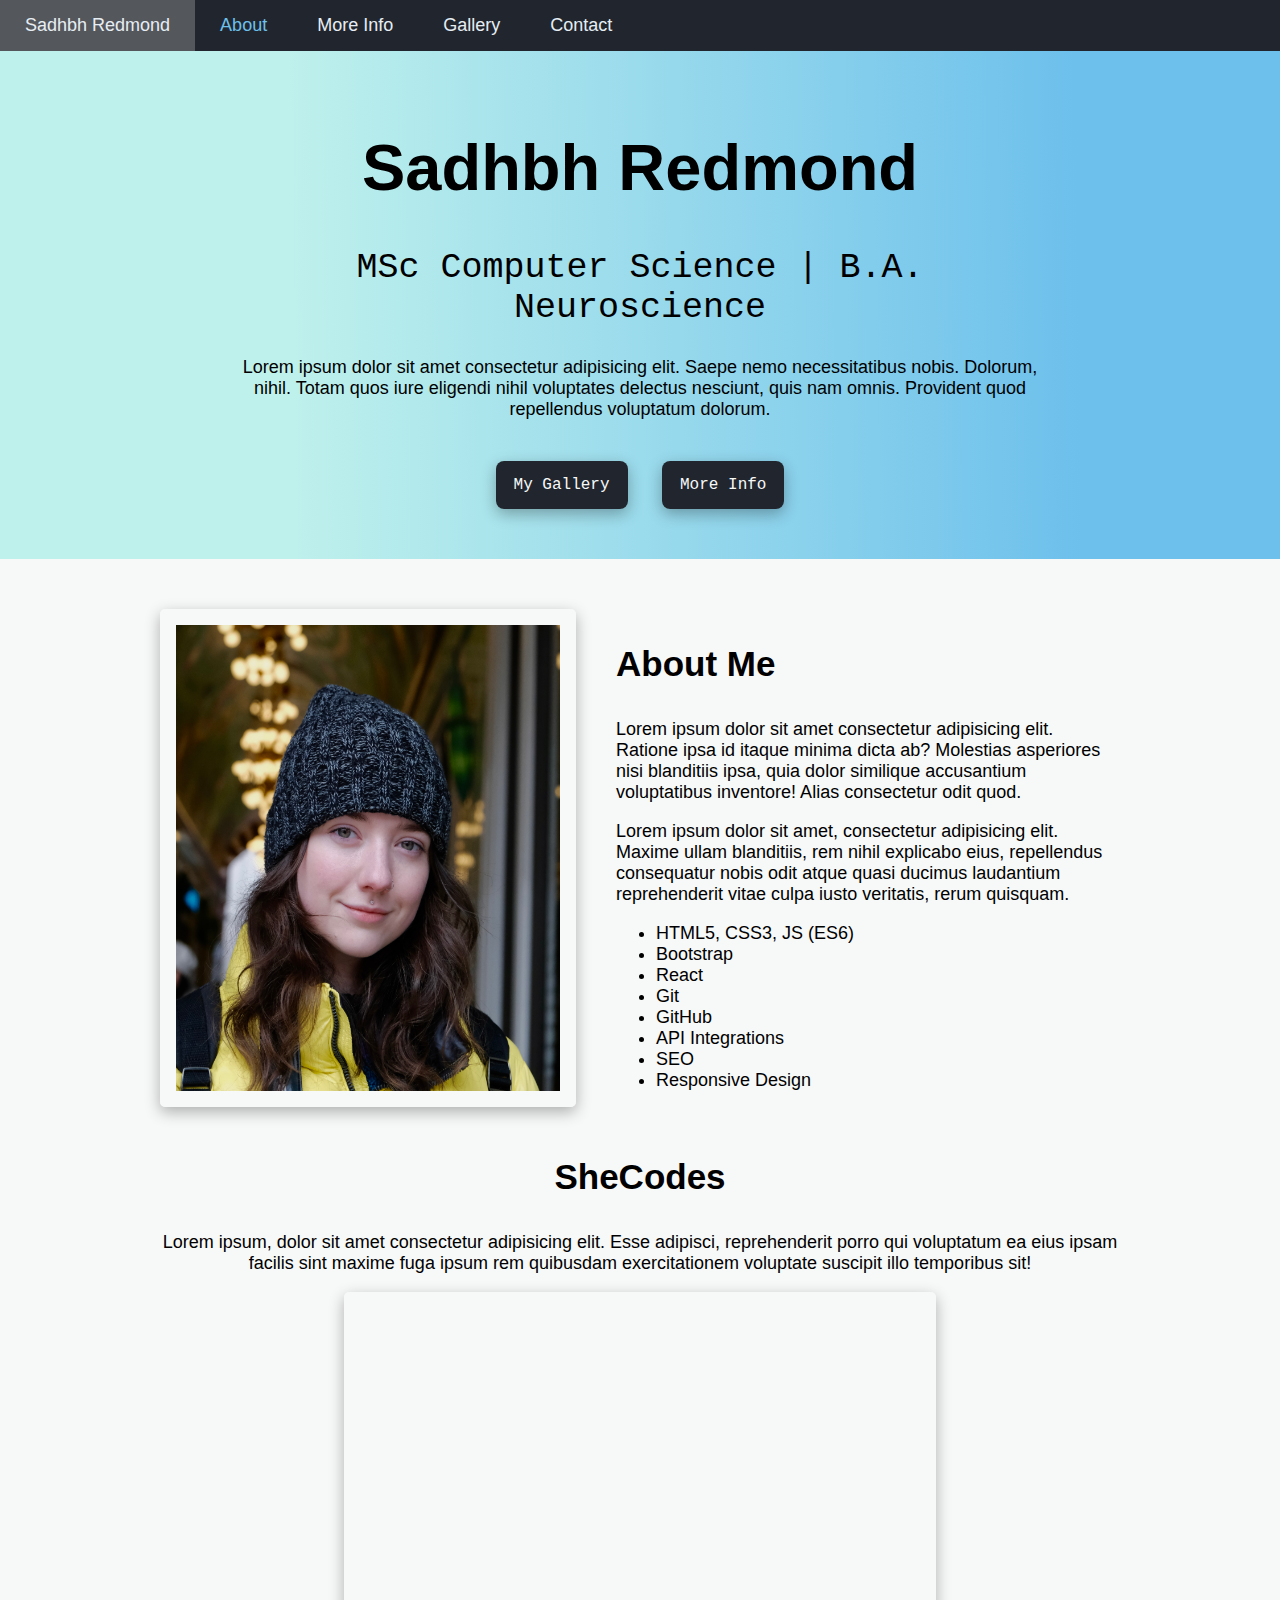
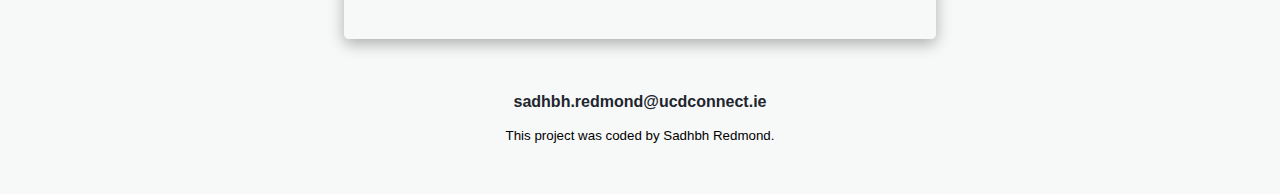
==== about.html @ 8c0cda44 "Added Main Content to gallery.html" ====
<!DOCTYPE html>
<html lang="en">
  <head>
    <meta charset="UTF-8" />
    <meta name="viewport" content="width=device-width, initial-scale=1.0" />
    <title>COMP30680 Web App Development - Assignment 1</title>
    <link rel="stylesheet" href="src/styles.css" />
  </head>
  <body>
    <header>
      <!--This Nav element was created with reference to the instructions and techniques provided by w3schools at https://www.w3schools.com/howto/howto_js_topnav.asp-->
      <nav class="navigation">
        <a href="index.html">Sadhbh Redmond</a>
        <a href="#" class="active">About</a>
        <a href="further-info.html">More Info</a>
        <a href="gallery.html">Gallery</a>
        <a href="contact.html">Contact</a>
      </nav>
    </header>
    <div class="page-hero">
      <div class="page-hero-content">
        <h1>Sadhbh Redmond</h1>
        <h2>MSc Computer Science | B.A. Neuroscience</h2>

        <p>
          Lorem ipsum dolor sit amet consectetur adipisicing elit. Saepe nemo
          necessitatibus nobis. Dolorum, nihil. Totam quos iure eligendi nihil
          voluptates delectus nesciunt, quis nam omnis. Provident quod
          repellendus voluptatum dolorum.
        </p>

        <div class="hero-links">
          <a href="gallery.html" class="hero-button">My Gallery</a>
          <a href="further-info.html" class="hero-button">More Info</a>
        </div>
      </div>
    </div>
    <div class="main-content">
      <div class="about-overview">
        <img
          src="images/headshot.webp"
          alt="Sadhbh Redmond posing for a headshot, wearing a black beanie and yellow jacket"
          class="about-headshot-image"
        />
        <section class="about-info">
          <h3>About Me</h3>
          <p>
            Lorem ipsum dolor sit amet consectetur adipisicing elit. Ratione
            ipsa id itaque minima dicta ab? Molestias asperiores nisi blanditiis
            ipsa, quia dolor similique accusantium voluptatibus inventore! Alias
            consectetur odit quod.
          </p>
          <p>
            Lorem ipsum dolor sit amet, consectetur adipisicing elit. Maxime
            ullam blanditiis, rem nihil explicabo eius, repellendus consequatur
            nobis odit atque quasi ducimus laudantium reprehenderit vitae culpa
            iusto veritatis, rerum quisquam.
          </p>
          <ul>
            <li>HTML5, CSS3, JS (ES6)</li>
            <li>Bootstrap</li>
            <li>React</li>
            <li>Git</li>
            <li>GitHub</li>
            <li>API Integrations</li>
            <li>SEO</li>
            <li>Responsive Design</li>
          </ul>
        </section>
      </div>

      <section>
        <h3>SheCodes</h3>
        <p>
          Lorem ipsum, dolor sit amet consectetur adipisicing elit. Esse
          adipisci, reprehenderit porro qui voluptatum ea eius ipsam facilis
          sint maxime fuga ipsum rem quibusdam exercitationem voluptate suscipit
          illo temporibus sit!
        </p>
      </section>
      <iframe
        class="embedded-shecodes-video"
        width="560"
        height="315"
        src="https://www.youtube.com/embed/T1gRrGnJSnw?si=GUkvOpm37wm8gL0N"
        title="YouTube video player"
        frameborder="0"
        allow="accelerometer; autoplay; clipboard-write; encrypted-media; gyroscope; picture-in-picture; web-share"
        allowfullscreen
      ></iframe>

      <!--This video was embedded using the code snippet provided by YouTube at  https://www.youtube.com/embed/T1gRrGnJSnw?si=GUkvOpm37wm8gL0N-->

      <footer>
        <a href="mailto:sadhbh.redmond@ucdconnect.ie" class="email-link"
          >sadhbh.redmond@ucdconnect.ie</a
        >
        <small>This project was coded by Sadhbh Redmond.</small>
      </footer>
    </div>
  </body>
</html>
---- src/styles.css ----
:root {
  --primary-colour: #21262e;
  --secondary-colour: #f7f8f8;
  --tertiary-colour: #6dc0ec;
  --quarternary-colour: #bff1ec;
  --quinary-colour: #e9ebed;
}

body {
  background-color: var(--secondary-colour);
  font-family: "Trebuchet MS", "Lucida Sans Unicode", "Lucida Grande",
    "Lucida Sans", Arial, sans-serif;
  font-weight: 100;
  margin: 0%;
  text-align: center;
}

nav.navigation {
  background-color: var(--primary-colour);
  overflow: hidden;
  padding: 0%;
}

nav.navigation li {
  float: left;
  list-style: none;
  padding: 0%;
}

nav.navigation a {
  color: #e6edf3;
  float: left;
  font-weight: 500;
  font-size: 18px;
  padding: 15px 25px;
  text-align: center;
  text-decoration: none;
  transition: 200ms all ease-in-out;
}

nav.navigation a:hover {
  background-color: #54575c;
}

nav.navigation a.active {
  color: var(--tertiary-colour);
}

h1 {
  font-size: 65px;
}

h2 {
  font-family: monospace;
  font-weight: 300;
}

h2,
h3 {
  font-size: 35px;
}

h4 {
  font-size: 20px;
}

p,
li {
  font-size: 18px;
}

img.index-image,
img.about-headshot-image,
img.gallery-image,
iframe.embedded-shecodes-video {
  border: solid 1px var(--secondary-colour);
  border-radius: 5px;
  box-shadow: 0px 5px 15px rgba(0, 0, 0, 0.3);
  padding: 15px;
}

img.index-image,
img.about-headshot-image {
  transition: all 200ms ease-in-out;
}

img.index-image {
  max-width: 350px;
}

img.index-image:hover {
  transform: scale(103%);
}

img.about-headshot-image {
  max-width: 40%;
}

footer {
  margin: 50px;
}

a.email-link {
  color: var(--primary-colour);
  display: block;
  font-weight: 700;
  margin: 15px 0;
  text-decoration: none;
}

.page-hero {
  /*This color gradient was created using the open-source code snippet provided by SheCodes at https://gradients.shecodes.io/gradients/417*/
  background: linear-gradient(89.2deg, #bff1ec 22.3%, #6dc0ec 84.1%);
  margin: 0 auto;
  padding: 35px 0px 65px;
}

.page-hero-content {
  margin: 0 auto;
  max-width: 65%;
}

.hero-links {
  margin-top: 55px;
}

a.hero-button {
  color: var(--secondary-colour);
  background-color: var(--primary-colour);
  box-shadow: 0px 5px 15px rgba(0, 0, 0, 0.3);
  border-radius: 8px;
  font-family: monospace;
  font-size: 16px;
  padding: 15px 18px;
  margin: 5px 15px;
  text-decoration: none;
  transition: 200ms all ease-in-out;
}

a.hero-button:hover {
  color: var(--primary-colour);
  background-color: var(--secondary-colour);
  box-shadow: 4px 4px var(--primary-colour);
}

table {
  border-collapse: collapse;
  box-shadow: 0px 5px 15px rgba(0, 0, 0, 0.3);
  margin: 0 auto;
  margin-top: 40px;
}

thead {
  background: linear-gradient(89.2deg, #bff1ec 22.3%, #6dc0ec 84.1%);
}

th,
td {
  padding: 15px 50px;
}

tr:nth-child(even) {
  background-color: var(--quinary-colour);
}

.main-content {
  margin: 0 auto;
  margin-top: 50px;
  max-width: 75%;
}

.project-overview,
.about-overview {
  display: flex;
  justify-content: space-between;
  margin-bottom: 50px;
}

.project-info,
.about-info {
  margin: 0;
  margin-left: 40px;
  text-align: left;
}

.gallery-view {
  display: flex;
  flex-wrap: wrap;
  justify-content: space-evenly;
}

img.gallery-image {
  display: block;
  margin: 25px 10px;
  max-width: 40%;
  transition: 200ms all ease-in-out;
}

img.gallery-image:hover {
  transform: scale(110%);
}
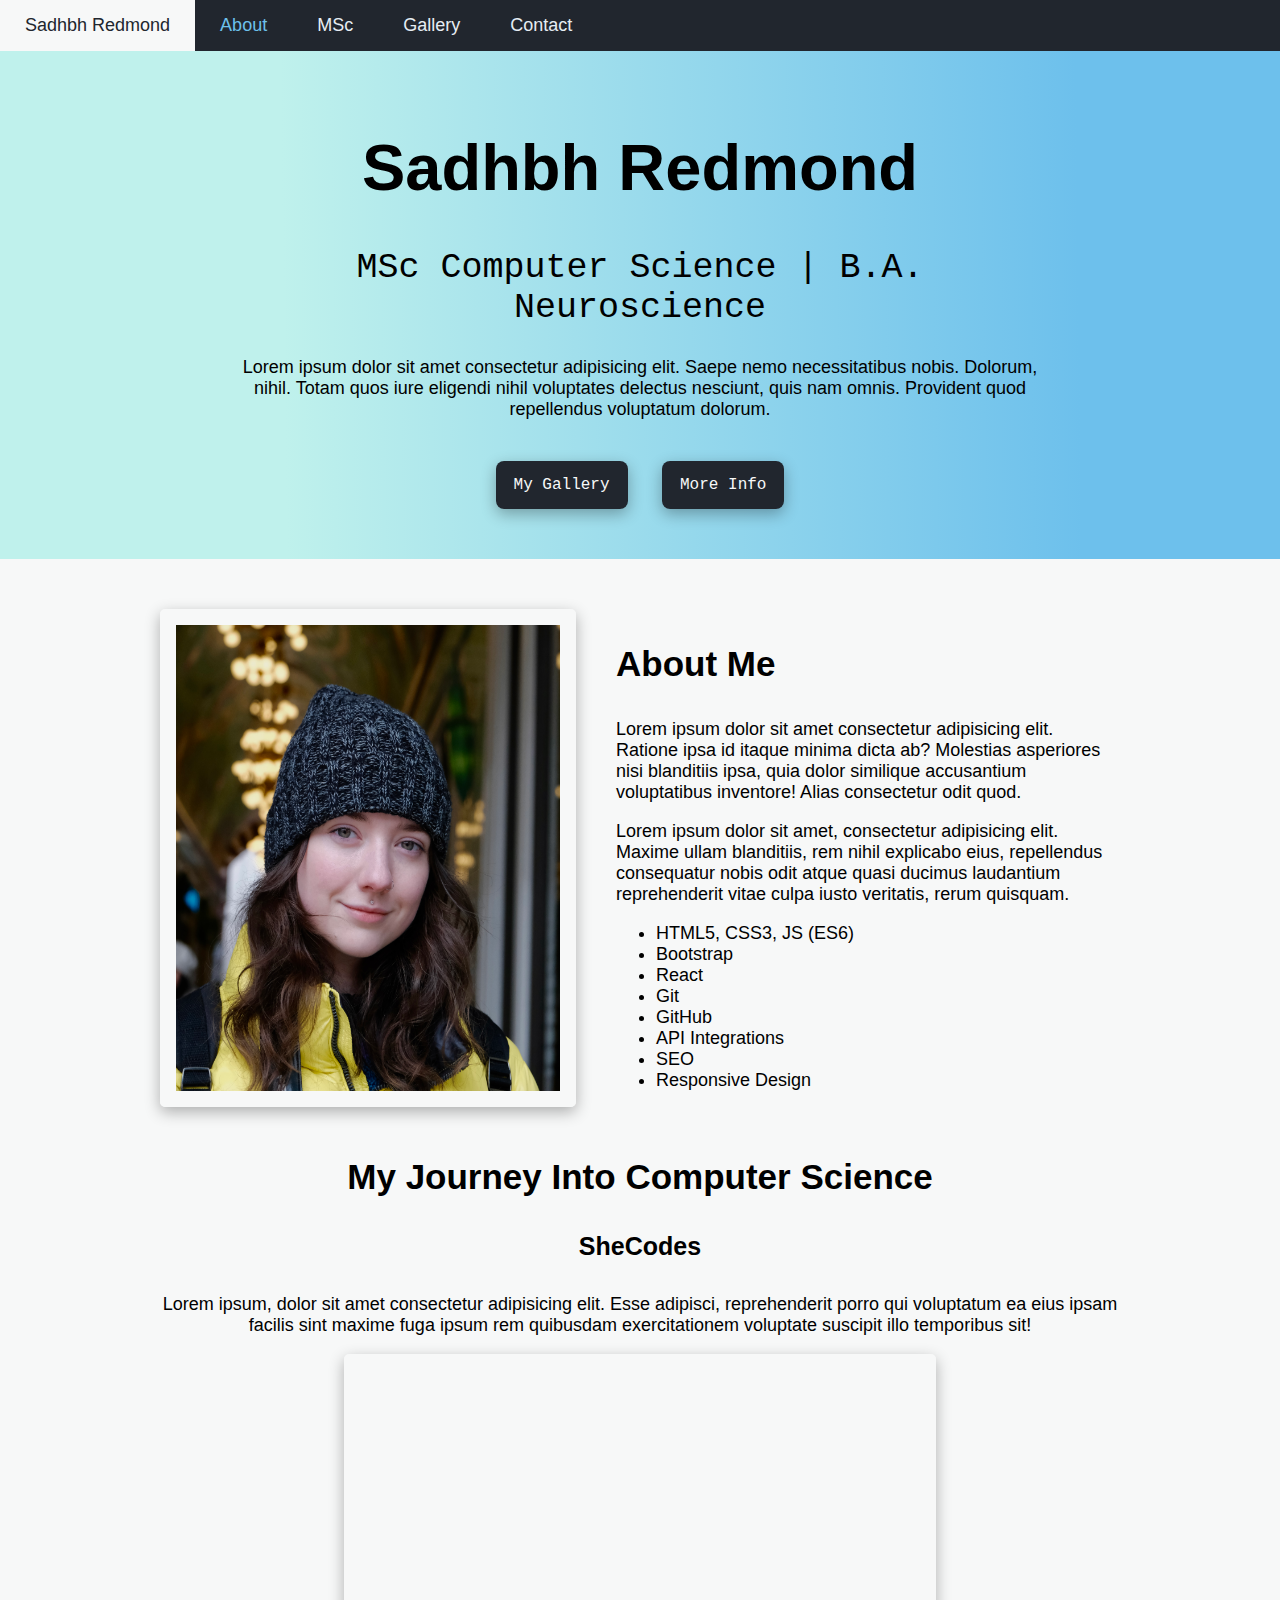
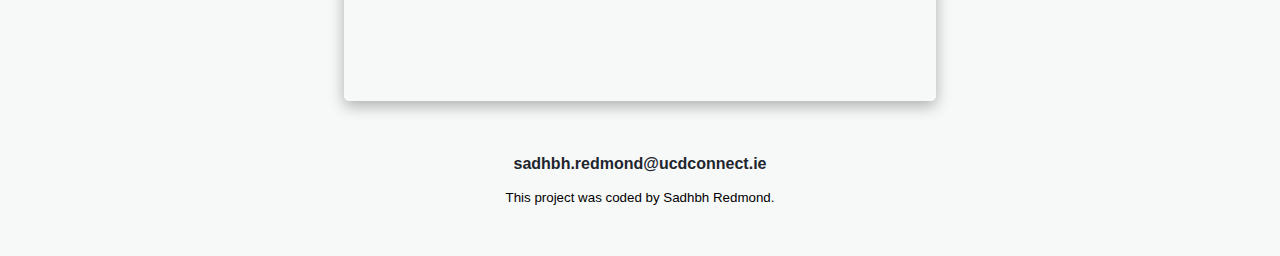
==== commit f8847eb4: "Edited Table Data in further-info.html" ====
--- a/about.html
+++ b/about.html
@@ -12,7 +12,7 @@
       <nav class="navigation">
         <a href="index.html">Sadhbh Redmond</a>
         <a href="#" class="active">About</a>
-        <a href="further-info.html">More Info</a>
+        <a href="further-info.html">MSc</a>
         <a href="gallery.html">Gallery</a>
         <a href="contact.html">Contact</a>
       </nav>
@@ -70,7 +70,8 @@
       </div>
 
       <section>
-        <h3>SheCodes</h3>
+        <h3>My Journey Into Computer Science</h3>
+        <h4>SheCodes</h4>
         <p>
           Lorem ipsum, dolor sit amet consectetur adipisicing elit. Esse
           adipisci, reprehenderit porro qui voluptatum ea eius ipsam facilis
--- a/src/styles.css
+++ b/src/styles.css
@@ -39,7 +39,8 @@
 }
 
 nav.navigation a:hover {
-  background-color: #54575c;
+  color: var(--primary-colour);
+  background-color: var(--secondary-colour);
 }
 
 nav.navigation a.active {
@@ -61,7 +62,7 @@
 }
 
 h4 {
-  font-size: 20px;
+  font-size: 25px;
 }
 
 p,
@@ -159,6 +160,10 @@
   padding: 15px 50px;
 }
 
+td a {
+  color: var(--tertiary-colour);
+}
+
 tr:nth-child(even) {
   background-color: var(--quinary-colour);
 }
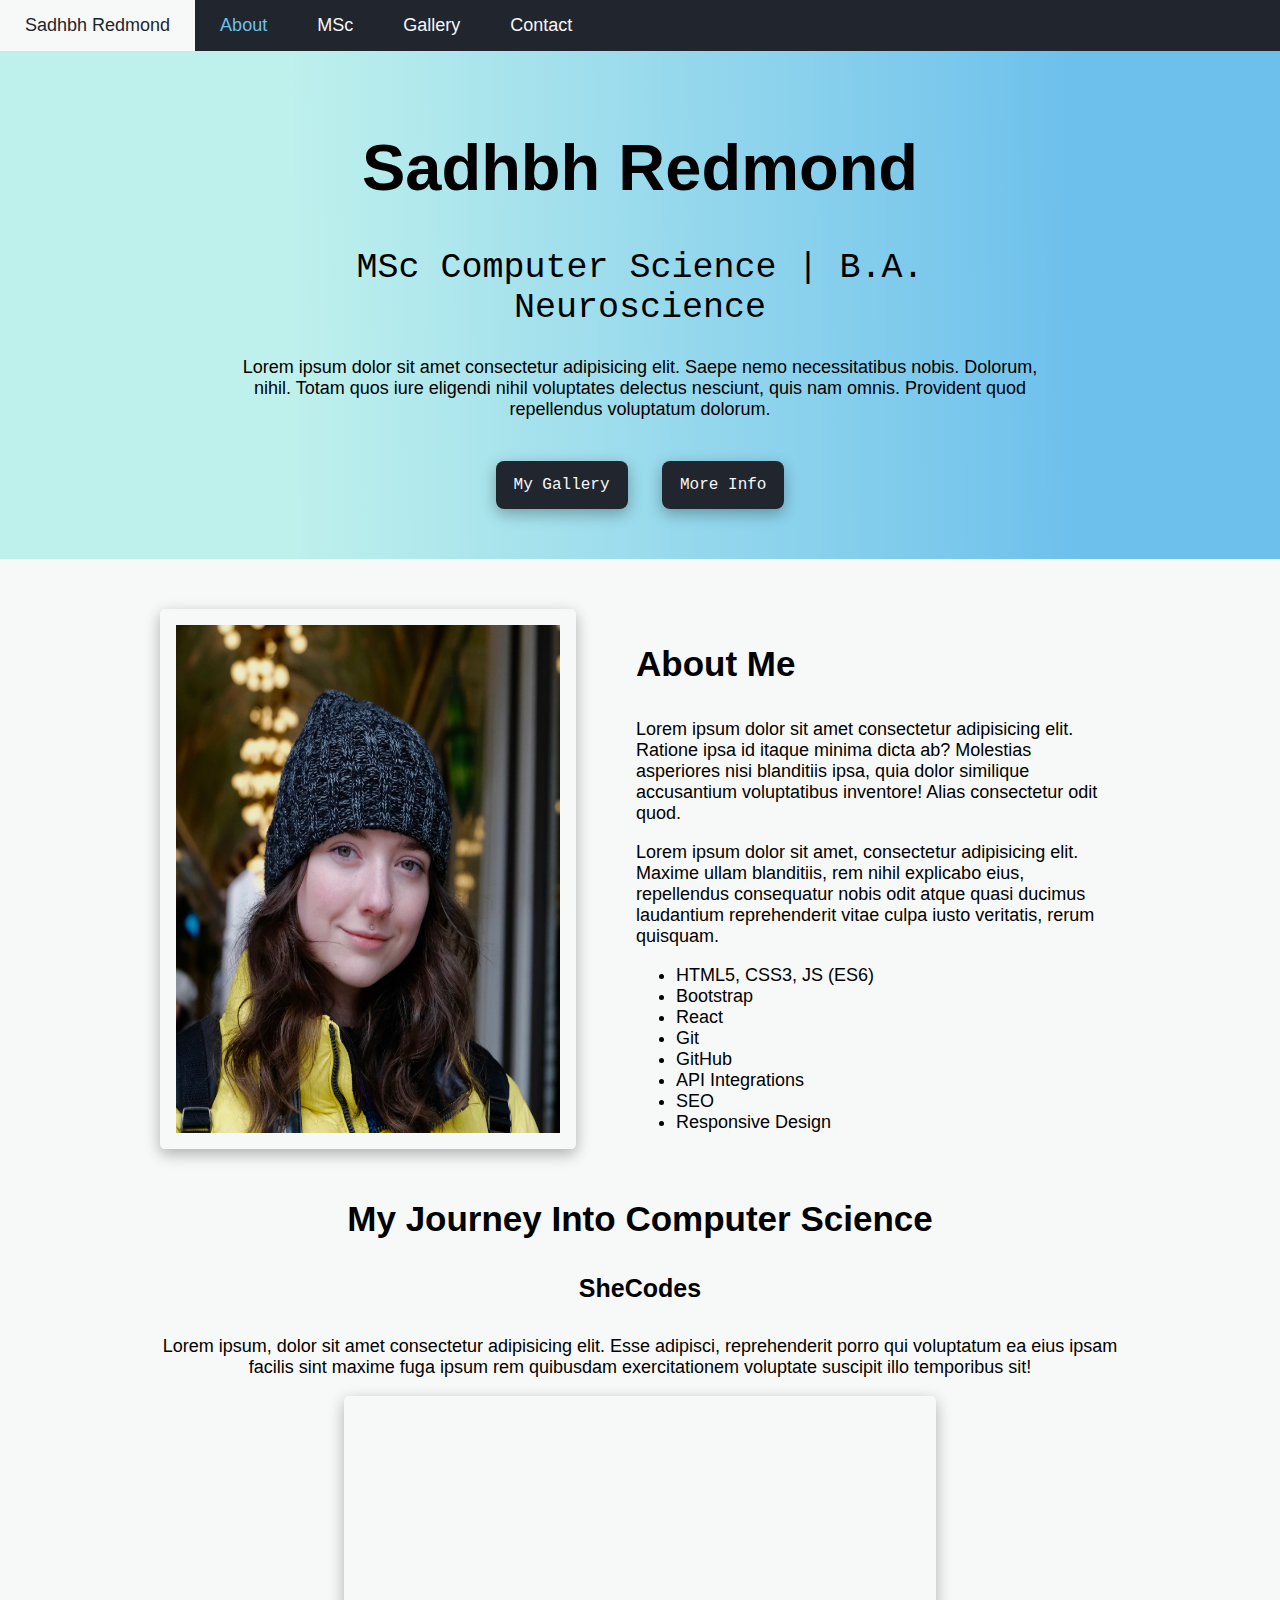
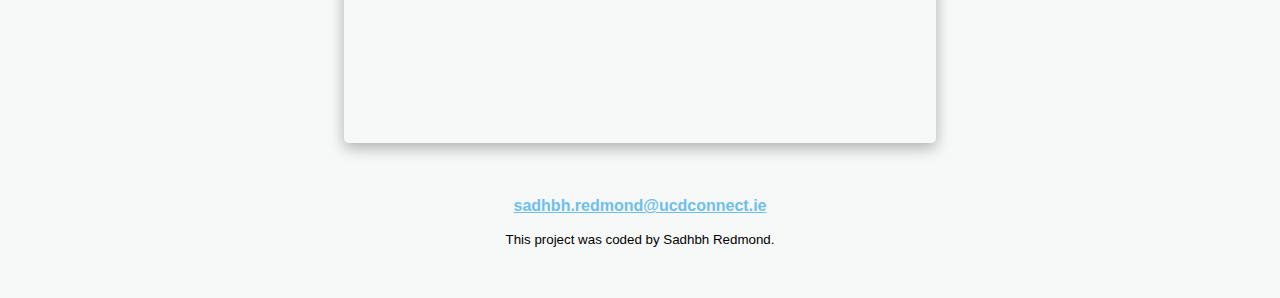
==== commit 712ff771: "Added Main Content to contact.html" ====
--- a/about.html
+++ b/about.html
@@ -35,7 +35,7 @@
         </div>
       </div>
     </div>
-    <div class="main-content">
+    <main class="main-content">
       <div class="about-overview">
         <img
           src="images/headshot.webp"
@@ -79,6 +79,7 @@
           illo temporibus sit!
         </p>
       </section>
+      <!--This video was embedded using the code snippet provided by YouTube at  https://www.youtube.com/embed/T1gRrGnJSnw?si=GUkvOpm37wm8gL0N-->
       <iframe
         class="embedded-shecodes-video"
         width="560"
@@ -89,15 +90,12 @@
         allow="accelerometer; autoplay; clipboard-write; encrypted-media; gyroscope; picture-in-picture; web-share"
         allowfullscreen
       ></iframe>
-
-      <!--This video was embedded using the code snippet provided by YouTube at  https://www.youtube.com/embed/T1gRrGnJSnw?si=GUkvOpm37wm8gL0N-->
-
-      <footer>
-        <a href="mailto:sadhbh.redmond@ucdconnect.ie" class="email-link"
-          >sadhbh.redmond@ucdconnect.ie</a
-        >
-        <small>This project was coded by Sadhbh Redmond.</small>
-      </footer>
-    </div>
+    </main>
+    <footer>
+      <a href="mailto:sadhbh.redmond@ucdconnect.ie" class="email-link"
+        >sadhbh.redmond@ucdconnect.ie</a
+      >
+      <small>This project was coded by Sadhbh Redmond.</small>
+    </footer>
   </body>
 </html>
--- a/src/styles.css
+++ b/src/styles.css
@@ -4,13 +4,21 @@
   --tertiary-colour: #6dc0ec;
   --quarternary-colour: #bff1ec;
   --quinary-colour: #e9ebed;
+
+  --primary-font: "Trebuchet MS", "Lucida Sans Unicode", "Lucida Grande",
+    "Lucida Sans", Arial, sans-serif;
+  --secondary-font: monospace;
+
+  /*This color gradient was created using the open-source code snippet provided by SheCodes at https://gradients.shecodes.io/gradients/417*/
+  --primary-gradient: linear-gradient(89.2deg, #bff1ec 22.3%, #6dc0ec 84.1%);
+
+  --box-shadow: 0px 5px 15px rgba(0, 0, 0, 0.3);
+  --transition: all 150ms ease-in-out;
 }
 
 body {
   background-color: var(--secondary-colour);
-  font-family: "Trebuchet MS", "Lucida Sans Unicode", "Lucida Grande",
-    "Lucida Sans", Arial, sans-serif;
-  font-weight: 100;
+  font-family: var(--primary-font);
   margin: 0%;
   text-align: center;
 }
@@ -20,29 +28,20 @@
   overflow: hidden;
   padding: 0%;
 }
-
-nav.navigation li {
-  float: left;
-  list-style: none;
-  padding: 0%;
-}
-
 nav.navigation a {
-  color: #e6edf3;
+  color: var(--secondary-colour);
   float: left;
   font-weight: 500;
   font-size: 18px;
   padding: 15px 25px;
   text-align: center;
   text-decoration: none;
-  transition: 200ms all ease-in-out;
-}
-
+  transition: var(--transition);
+}
 nav.navigation a:hover {
   color: var(--primary-colour);
   background-color: var(--secondary-colour);
 }
-
 nav.navigation a.active {
   color: var(--tertiary-colour);
 }
@@ -50,17 +49,14 @@
 h1 {
   font-size: 65px;
 }
-
 h2 {
-  font-family: monospace;
+  font-family: var(--secondary-font);
   font-weight: 300;
 }
-
 h2,
 h3 {
   font-size: 35px;
 }
-
 h4 {
   font-size: 25px;
 }
@@ -76,107 +72,114 @@
 iframe.embedded-shecodes-video {
   border: solid 1px var(--secondary-colour);
   border-radius: 5px;
-  box-shadow: 0px 5px 15px rgba(0, 0, 0, 0.3);
+  box-shadow: var(--box-shadow);
   padding: 15px;
 }
-
 img.index-image,
 img.about-headshot-image {
-  transition: all 200ms ease-in-out;
-}
-
+  transition: var(--transition);
+}
 img.index-image {
-  max-width: 350px;
-}
-
+  max-height: 400px;
+  max-width: 400px;
+}
 img.index-image:hover {
   transform: scale(103%);
 }
-
-img.about-headshot-image {
+img.gallery-image {
+  display: block;
+  margin: 25px 10px;
+  transition: var(--transition);
+}
+img.gallery-image:hover {
+  transform: scale(110%);
+}
+
+img.about-headshot-image,
+img.gallery-image {
   max-width: 40%;
 }
-
-footer {
-  margin: 50px;
-}
-
-a.email-link {
-  color: var(--primary-colour);
-  display: block;
-  font-weight: 700;
-  margin: 15px 0;
-  text-decoration: none;
-}
-
-.page-hero {
-  /*This color gradient was created using the open-source code snippet provided by SheCodes at https://gradients.shecodes.io/gradients/417*/
-  background: linear-gradient(89.2deg, #bff1ec 22.3%, #6dc0ec 84.1%);
-  margin: 0 auto;
-  padding: 35px 0px 65px;
-}
-
-.page-hero-content {
-  margin: 0 auto;
-  max-width: 65%;
-}
-
-.hero-links {
-  margin-top: 55px;
-}
-
+img.shecodes-certificate {
+  padding: 0px;
+}
 a.hero-button {
   color: var(--secondary-colour);
   background-color: var(--primary-colour);
-  box-shadow: 0px 5px 15px rgba(0, 0, 0, 0.3);
+  box-shadow: var(--box-shadow);
   border-radius: 8px;
-  font-family: monospace;
+  font-family: var(--secondary-font);
   font-size: 16px;
   padding: 15px 18px;
   margin: 5px 15px;
   text-decoration: none;
-  transition: 200ms all ease-in-out;
-}
-
+  transition: var(--transition);
+}
 a.hero-button:hover {
   color: var(--primary-colour);
   background-color: var(--secondary-colour);
-  box-shadow: 4px 4px var(--primary-colour);
+}
+a.table-link {
+  color: var(--tertiary-colour);
+}
+a.email-link {
+  color: var(--tertiary-colour);
+  display: block;
+  font-weight: 700;
+  margin: 15px 0;
+}
+
+footer {
+  margin: 50px;
 }
 
 table {
   border-collapse: collapse;
-  box-shadow: 0px 5px 15px rgba(0, 0, 0, 0.3);
+  box-shadow: var(--box-shadow);
   margin: 0 auto;
   margin-top: 40px;
 }
-
 thead {
-  background: linear-gradient(89.2deg, #bff1ec 22.3%, #6dc0ec 84.1%);
-}
-
+  background: var(--primary-gradient);
+}
 th,
 td {
   padding: 15px 50px;
 }
-
-td a {
-  color: var(--tertiary-colour);
-}
-
 tr:nth-child(even) {
   background-color: var(--quinary-colour);
 }
 
+.page-hero,
+.page-hero-content,
 .main-content {
   margin: 0 auto;
+}
+
+.page-hero {
+  background: var(--primary-gradient);
+
+  padding: 35px 0px 65px;
+}
+.page-hero-content {
+  max-width: 65%;
+}
+.hero-links {
+  margin-top: 55px;
+}
+
+.main-content {
   margin-top: 50px;
   max-width: 75%;
 }
 
 .project-overview,
+.about-overview,
+.gallery-view {
+  display: flex;
+}
+
+.project-overview,
 .about-overview {
-  display: flex;
   justify-content: space-between;
   margin-bottom: 50px;
 }
@@ -184,23 +187,28 @@
 .project-info,
 .about-info {
   margin: 0;
-  margin-left: 40px;
+  margin-left: 60px;
   text-align: left;
 }
 
 .gallery-view {
-  display: flex;
   flex-wrap: wrap;
   justify-content: space-evenly;
 }
 
-img.gallery-image {
-  display: block;
-  margin: 25px 10px;
-  max-width: 40%;
-  transition: 200ms all ease-in-out;
-}
-
-img.gallery-image:hover {
-  transform: scale(110%);
-}
+.contact-container {
+  background: var(--primary-gradient);
+  border-radius: 10px;
+  display: flex;
+  justify-content: space-between;
+  padding: 30px 60px;
+  margin: 0 auto;
+  margin-top: 50px;
+  max-width: 60%;
+  text-align: left;
+}
+.contact-container h4 {
+  margin: 0;
+  position: relative;
+  top: 15px;
+}
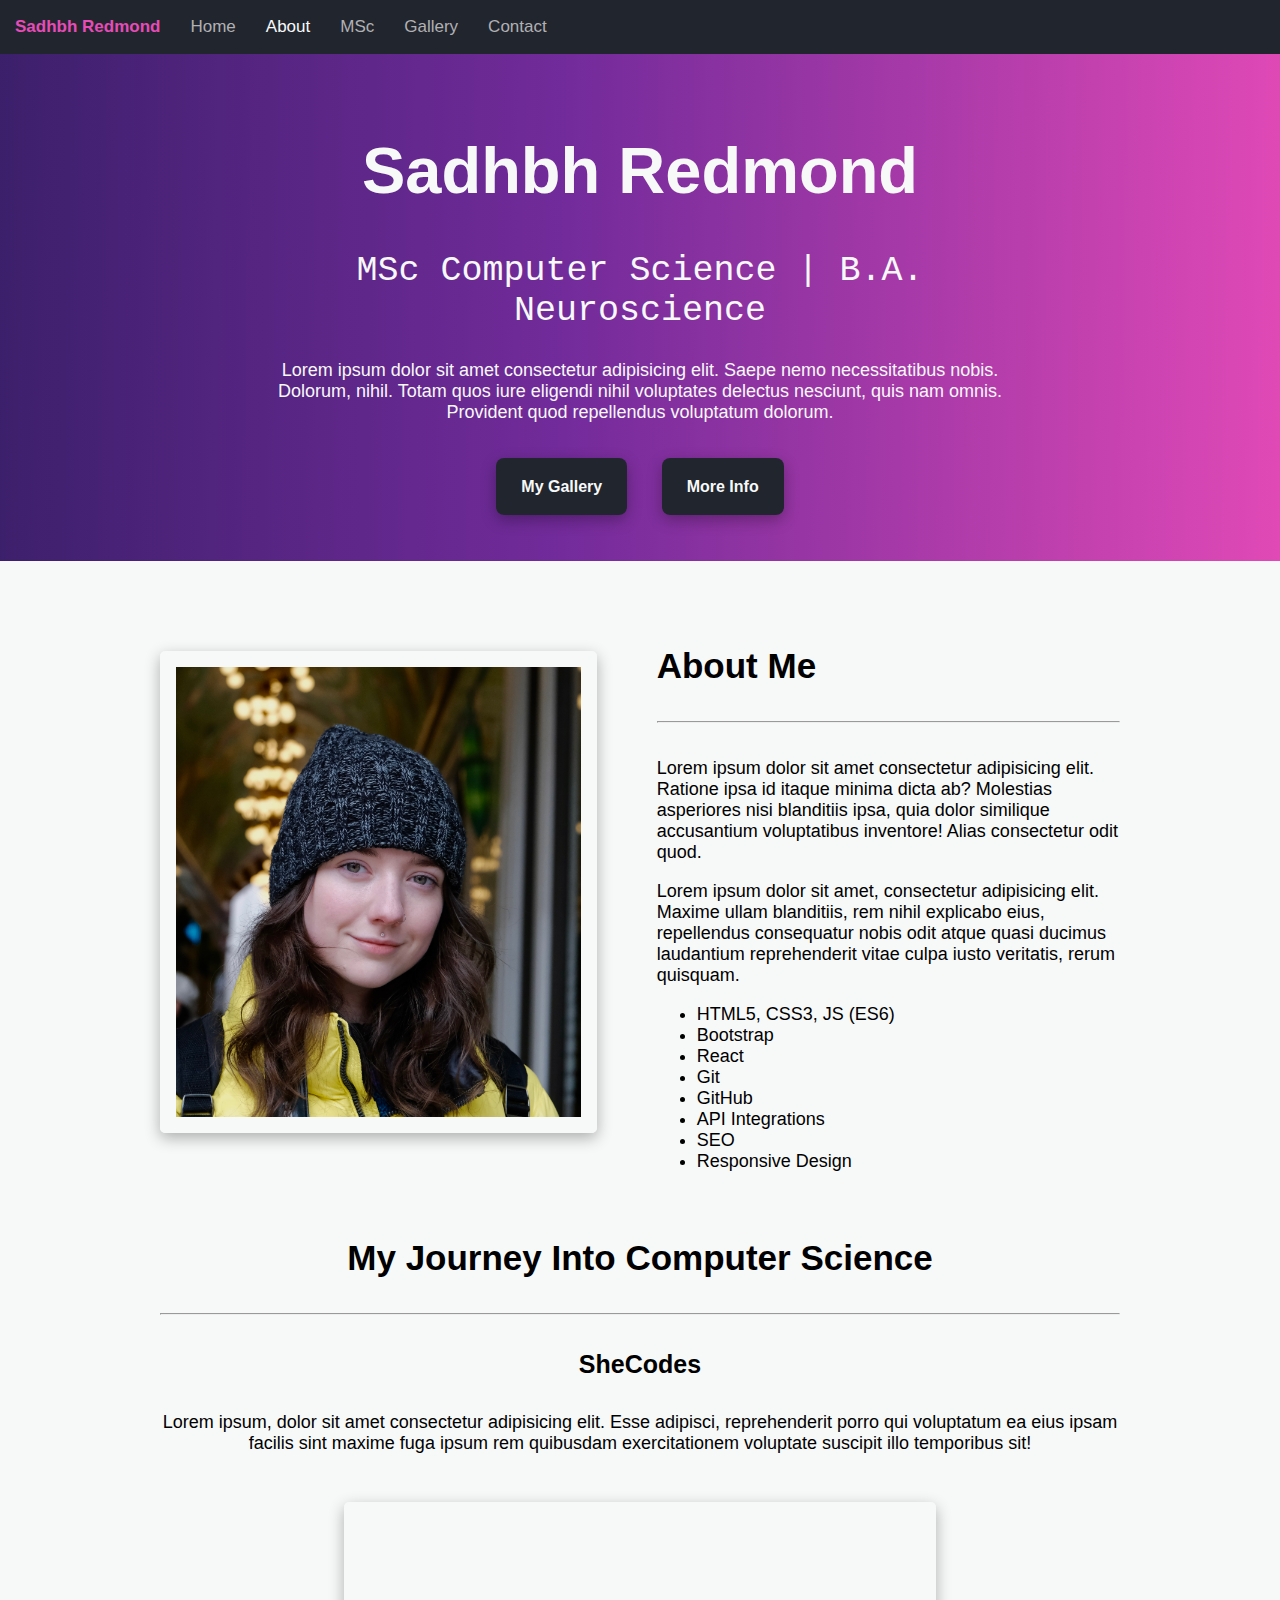
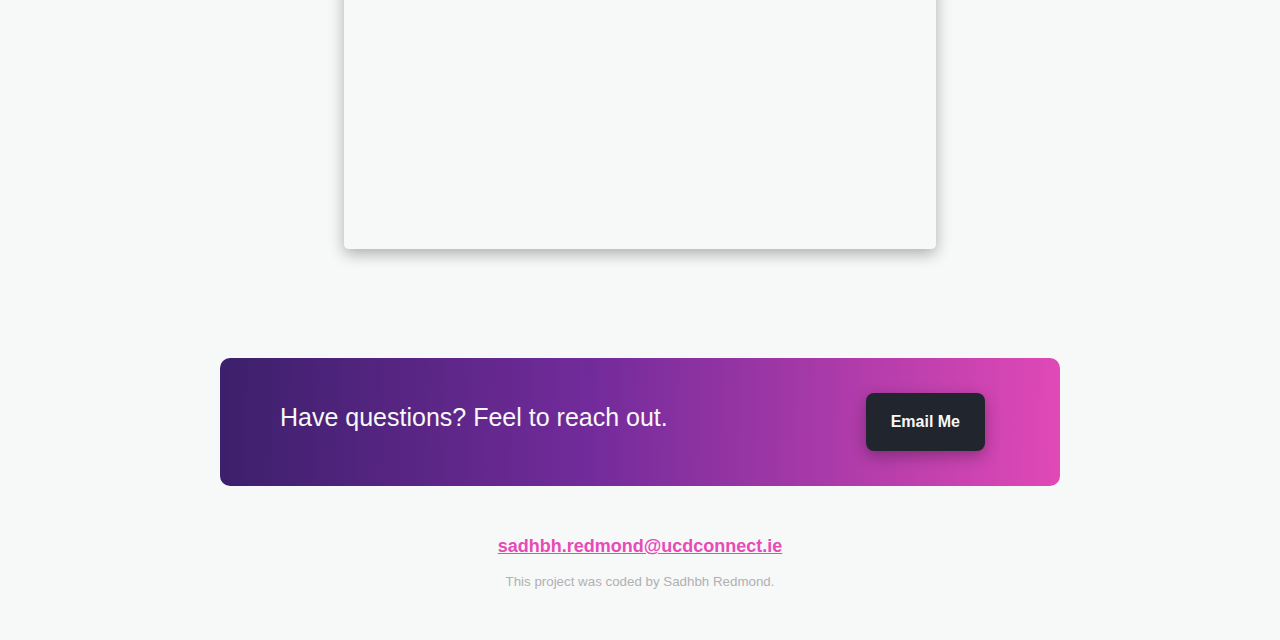
==== commit 166391bb: "Updated Canonical Links with New Domain URL" ====
--- a/about.html
+++ b/about.html
@@ -10,7 +10,8 @@
     <header>
       <!--This Nav element was created with reference to the instructions and techniques provided by w3schools at https://www.w3schools.com/howto/howto_js_topnav.asp-->
       <nav class="navigation">
-        <a href="index.html">Sadhbh Redmond</a>
+        <span>Sadhbh Redmond</span>
+        <a href="index.html">Home</a>
         <a href="#" class="active">About</a>
         <a href="further-info.html">MSc</a>
         <a href="gallery.html">Gallery</a>
@@ -44,6 +45,7 @@
         />
         <section class="about-info">
           <h3>About Me</h3>
+          <hr />
           <p>
             Lorem ipsum dolor sit amet consectetur adipisicing elit. Ratione
             ipsa id itaque minima dicta ab? Molestias asperiores nisi blanditiis
@@ -71,6 +73,7 @@
 
       <section>
         <h3>My Journey Into Computer Science</h3>
+        <hr />
         <h4>SheCodes</h4>
         <p>
           Lorem ipsum, dolor sit amet consectetur adipisicing elit. Esse
@@ -90,6 +93,12 @@
         allow="accelerometer; autoplay; clipboard-write; encrypted-media; gyroscope; picture-in-picture; web-share"
         allowfullscreen
       ></iframe>
+      <div class="contact-container">
+        <h4>Have questions? Feel to reach out.</h4>
+        <a href="mailto:sadhbh.redmond@ucdconnect.ie" class="hero-button"
+          >Email Me</a
+        >
+      </div>
     </main>
     <footer>
       <a href="mailto:sadhbh.redmond@ucdconnect.ie" class="email-link"
--- a/src/styles.css
+++ b/src/styles.css
@@ -1,16 +1,21 @@
 :root {
   --primary-colour: #21262e;
-  --secondary-colour: #f7f8f8;
-  --tertiary-colour: #6dc0ec;
-  --quarternary-colour: #bff1ec;
+  --secondary-colour: #f7f8f8 /*#f7f8f8*/;
+  --tertiary-colour: #b1b0b3;
+  --quarternary-colour: #e74bb8;
   --quinary-colour: #e9ebed;
 
   --primary-font: "Trebuchet MS", "Lucida Sans Unicode", "Lucida Grande",
     "Lucida Sans", Arial, sans-serif;
-  --secondary-font: monospace;
-
-  /*This color gradient was created using the open-source code snippet provided by SheCodes at https://gradients.shecodes.io/gradients/417*/
-  --primary-gradient: linear-gradient(89.2deg, #bff1ec 22.3%, #6dc0ec 84.1%);
+  --secondary-font: "Courier New", Courier, monospace;
+
+  /*https://gradients.shecodes.io/gradients/95*/
+  --primary-gradient: linear-gradient(
+    91.1deg,
+    #391f69 -2.3%,
+    #732b9b 44.4%,
+    #e74bb8 103.4%
+  );
 
   --box-shadow: 0px 5px 15px rgba(0, 0, 0, 0.3);
   --transition: all 150ms ease-in-out;
@@ -28,22 +33,30 @@
   overflow: hidden;
   padding: 0%;
 }
-nav.navigation a {
-  color: var(--secondary-colour);
+nav.navigation a,
+nav.navigation span {
+  color: var(--tertiary-colour);
   float: left;
   font-weight: 500;
-  font-size: 18px;
-  padding: 15px 25px;
+  font-size: 17px;
+  padding: 17px 15px;
   text-align: center;
   text-decoration: none;
   transition: var(--transition);
 }
-nav.navigation a:hover {
-  color: var(--primary-colour);
-  background-color: var(--secondary-colour);
+nav.navigation a:hover,
+nav.navigation a.active:hover {
+  color: var(--secondary-colour);
+  background-color: var(--primary-colour);
 }
 nav.navigation a.active {
-  color: var(--tertiary-colour);
+  background-color: var(--primary-colour);
+  color: var(--secondary-colour);
+}
+nav.navigation span {
+  background-color: var(--primary-colour);
+  color: var(--quarternary-colour);
+  font-weight: 900;
 }
 
 h1 {
@@ -57,13 +70,26 @@
 h3 {
   font-size: 35px;
 }
+h3.project-module {
+  color: var(--quarternary-colour);
+}
+h3.tech-info-heading {
+  margin-top: 65px;
+}
 h4 {
   font-size: 25px;
+}
+h4.project-assignment {
+  font-family: var(--secondary-font);
+  font-weight: 100;
 }
 
 p,
 li {
   font-size: 18px;
+}
+small {
+  color: var(--tertiary-colour);
 }
 
 img.index-image,
@@ -82,9 +108,8 @@
 img.index-image {
   max-height: 400px;
   max-width: 400px;
-}
-img.index-image:hover {
-  transform: scale(103%);
+  position: relative;
+  top: 36px;
 }
 img.gallery-image {
   display: block;
@@ -94,22 +119,35 @@
 img.gallery-image:hover {
   transform: scale(110%);
 }
-
-img.about-headshot-image,
+img.about-headshot-image {
+  max-height: 450px;
+  position: relative;
+  top: 40px;
+  transition: transform 2s;
+}
+img.about-headshot-image:hover,
+img.index-image:hover {
+  transform: rotate(-1080deg) scale(108%);
+}
+
 img.gallery-image {
   max-width: 40%;
 }
 img.shecodes-certificate {
   padding: 0px;
 }
+iframe {
+  margin: 30px 0;
+}
+
 a.hero-button {
   color: var(--secondary-colour);
   background-color: var(--primary-colour);
   box-shadow: var(--box-shadow);
   border-radius: 8px;
-  font-family: var(--secondary-font);
   font-size: 16px;
-  padding: 15px 18px;
+  font-weight: 700;
+  padding: 20px 25px;
   margin: 5px 15px;
   text-decoration: none;
   transition: var(--transition);
@@ -119,11 +157,12 @@
   background-color: var(--secondary-colour);
 }
 a.table-link {
-  color: var(--tertiary-colour);
+  color: var(--quarternary-colour);
 }
 a.email-link {
-  color: var(--tertiary-colour);
+  color: var(--quarternary-colour);
   display: block;
+  font-size: 18px;
   font-weight: 700;
   margin: 15px 0;
 }
@@ -137,8 +176,13 @@
   box-shadow: var(--box-shadow);
   margin: 0 auto;
   margin-top: 40px;
+  transition: transform 250ms;
+}
+table:hover {
+  transform: scale(110%);
 }
 thead {
+  color: var(--secondary-colour);
   background: var(--primary-gradient);
 }
 th,
@@ -147,6 +191,10 @@
 }
 tr:nth-child(even) {
   background-color: var(--quinary-colour);
+}
+
+hr {
+  margin-bottom: 35px;
 }
 
 .page-hero,
@@ -157,11 +205,11 @@
 
 .page-hero {
   background: var(--primary-gradient);
-
   padding: 35px 0px 65px;
 }
-.page-hero-content {
-  max-width: 65%;
+div.page-hero-content {
+  color: var(--secondary-colour);
+  max-width: 60%;
 }
 .hero-links {
   margin-top: 55px;
@@ -203,11 +251,13 @@
   justify-content: space-between;
   padding: 30px 60px;
   margin: 0 auto;
-  margin-top: 50px;
-  max-width: 60%;
+  margin-top: 75px;
+  max-width: 75%;
   text-align: left;
 }
 .contact-container h4 {
+  color: #f7f8f8;
+  font-weight: 400;
   margin: 0;
   position: relative;
   top: 15px;
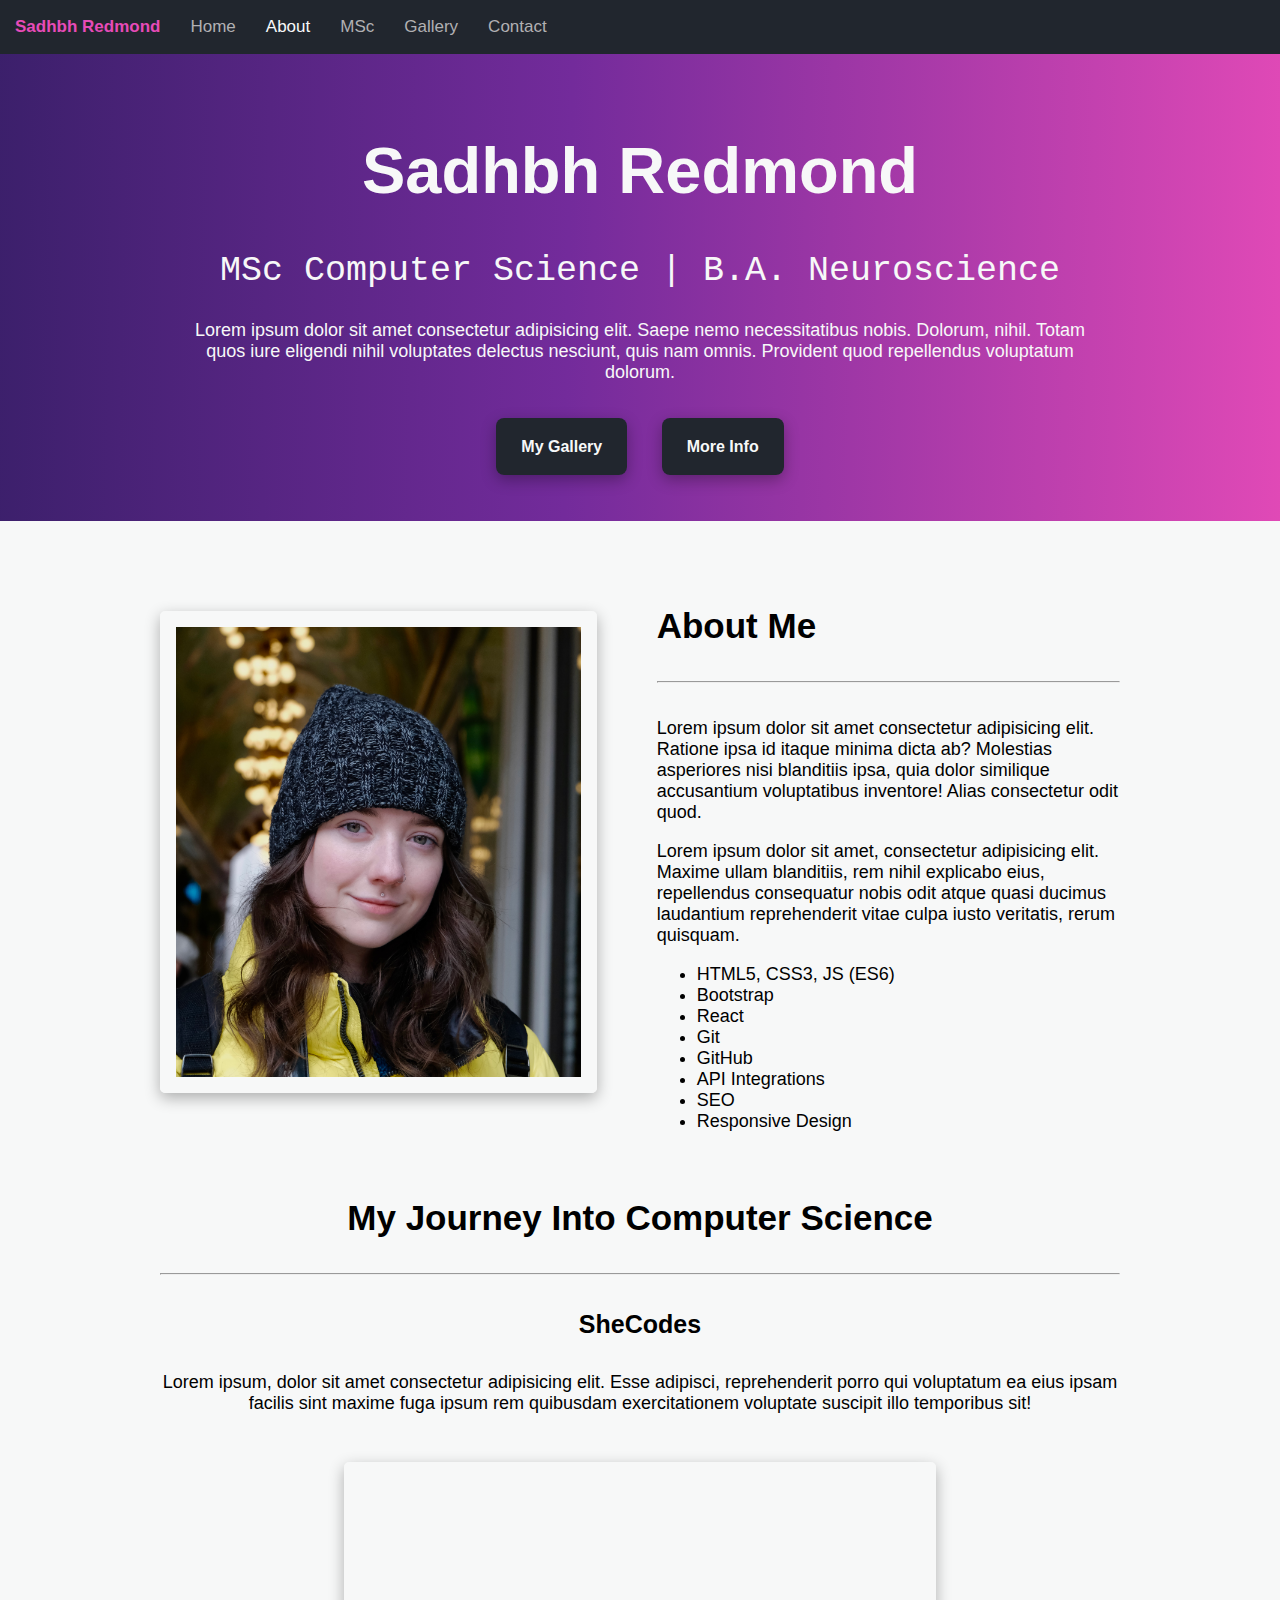
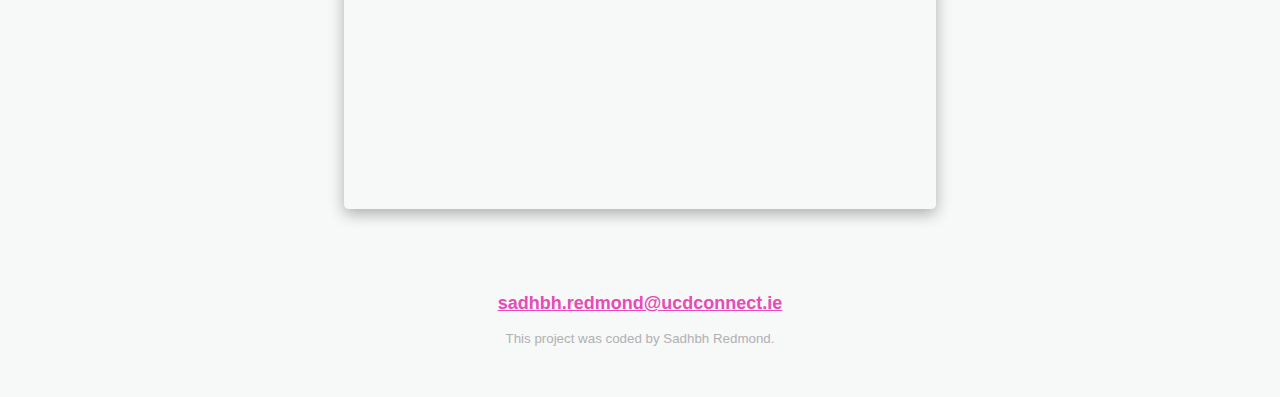
==== commit e2d9bc1f: "Added CSS Media Query and Responsive Design" ====
--- a/about.html
+++ b/about.html
@@ -44,7 +44,7 @@
           class="about-headshot-image"
         />
         <section class="about-info">
-          <h3>About Me</h3>
+          <h3 class="about-me-header">About Me</h3>
           <hr />
           <p>
             Lorem ipsum dolor sit amet consectetur adipisicing elit. Ratione
@@ -93,12 +93,6 @@
         allow="accelerometer; autoplay; clipboard-write; encrypted-media; gyroscope; picture-in-picture; web-share"
         allowfullscreen
       ></iframe>
-      <div class="contact-container">
-        <h4>Have questions? Feel to reach out.</h4>
-        <a href="mailto:sadhbh.redmond@ucdconnect.ie" class="hero-button"
-          >Email Me</a
-        >
-      </div>
     </main>
     <footer>
       <a href="mailto:sadhbh.redmond@ucdconnect.ie" class="email-link"
--- a/src/styles.css
+++ b/src/styles.css
@@ -127,7 +127,7 @@
 }
 img.about-headshot-image:hover,
 img.index-image:hover {
-  transform: rotate(-1080deg) scale(108%);
+  transform: rotate(-5deg) scale(108%);
 }
 
 img.gallery-image {
@@ -185,7 +185,7 @@
   color: var(--secondary-colour);
   background: var(--primary-gradient);
 }
-th,
+th.table-heading,
 td {
   padding: 15px 50px;
 }
@@ -209,7 +209,7 @@
 }
 div.page-hero-content {
   color: var(--secondary-colour);
-  max-width: 60%;
+  max-width: 70%;
 }
 .hero-links {
   margin-top: 55px;
@@ -244,21 +244,111 @@
   justify-content: space-evenly;
 }
 
-.contact-container {
-  background: var(--primary-gradient);
-  border-radius: 10px;
-  display: flex;
-  justify-content: space-between;
-  padding: 30px 60px;
-  margin: 0 auto;
-  margin-top: 75px;
-  max-width: 75%;
-  text-align: left;
-}
-.contact-container h4 {
-  color: #f7f8f8;
-  font-weight: 400;
-  margin: 0;
-  position: relative;
-  top: 15px;
-}
+@media (max-width: 992px) {
+  h1 {
+    font-size: 50px;
+  }
+
+  h2 {
+    font-size: 30px;
+  }
+
+  h3.project-module {
+    font-size: 30px;
+  }
+
+  h3.about-me-header {
+    text-align: center;
+  }
+
+  div.page-hero-content,
+  .main-content {
+    max-width: 85%;
+  }
+
+  div.project-overview,
+  .about-overview {
+    display: block;
+  }
+
+  img.index-image {
+    display: none;
+  }
+
+  section.project-info,
+  .about-info {
+    margin-left: 0px;
+  }
+
+  img.gallery-image,
+  img.about-headshot-image,
+  iframe {
+    max-width: 90%;
+  }
+  img.about-headshot-image {
+    margin-bottom: 30px;
+  }
+
+  .main-content {
+    margin-top: 10px;
+  }
+
+  /* Force table to not be like tables anymore */
+  table,
+  thead,
+  tbody,
+  th,
+  td,
+  tr {
+    display: block;
+  }
+
+  /* Hide table headers (but not display: none;, for accessibility) */
+
+  thead tr {
+    display: none;
+  }
+
+  tr {
+    border-bottom: 2px solid var(--quarternary-colour);
+  }
+
+  td {
+    position: relative;
+    padding-left: 50%;
+  }
+  td:before {
+    position: absolute;
+    top: 16px;
+    left: 6px;
+    width: 45%;
+    padding-right: 10px;
+    white-space: nowrap;
+  }
+
+  td.msc-table:nth-of-type(1):before {
+    content: "Module Code";
+  }
+  td.msc-table:nth-of-type(2):before {
+    content: "Module Title";
+  }
+  td.msc-table:nth-of-type(3):before {
+    content: "Credits";
+  }
+  td.msc-table:nth-of-type(4):before {
+    content: "Module Info";
+  }
+
+  td.tech-recs-table:nth-of-type(1):before {
+    content: "Equipment / Tools";
+  }
+  td.tech-recs-table:nth-of-type(2):before {
+    content: "Brand";
+  }
+  td.tech-recs-table:nth-of-type(3):before {
+    content: "Products";
+  }
+  td.tech-recs-table:nth-of-type(4):before {
+    content: "Specs / Info";
+  }
+}
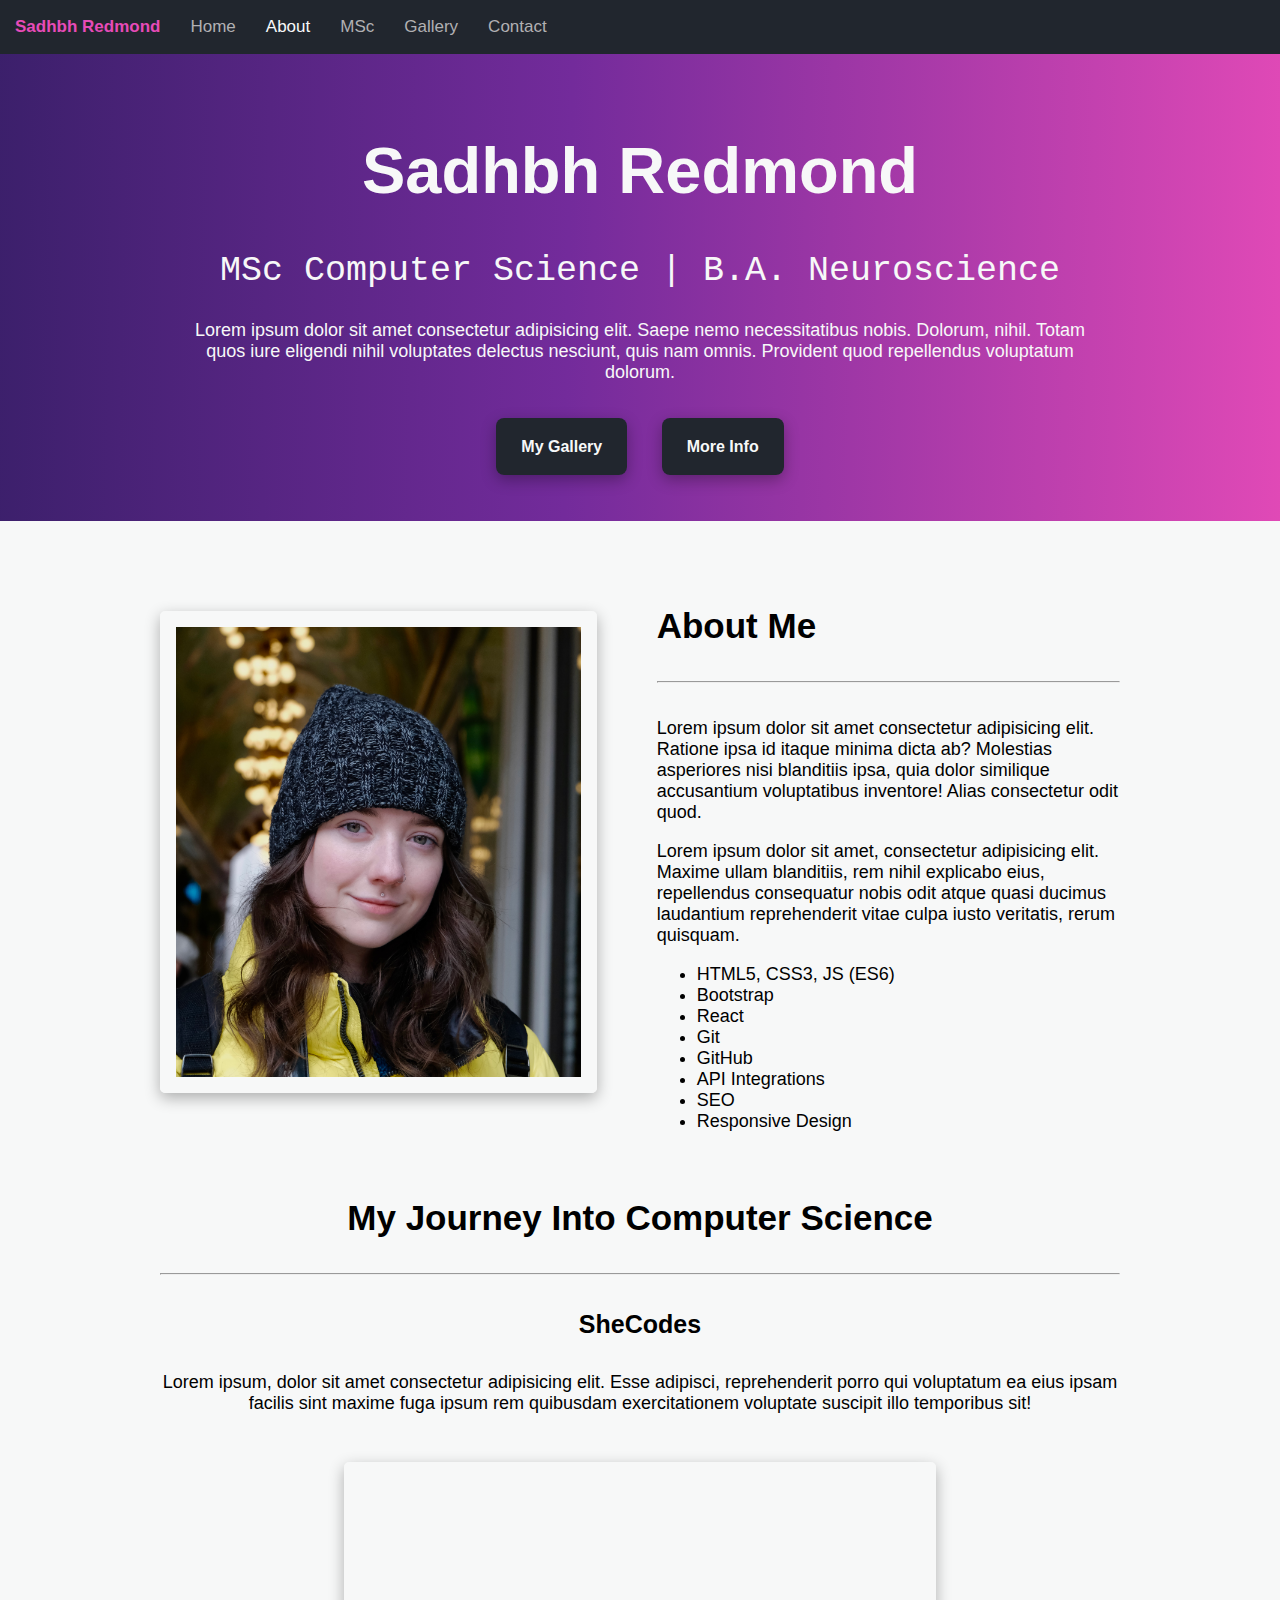
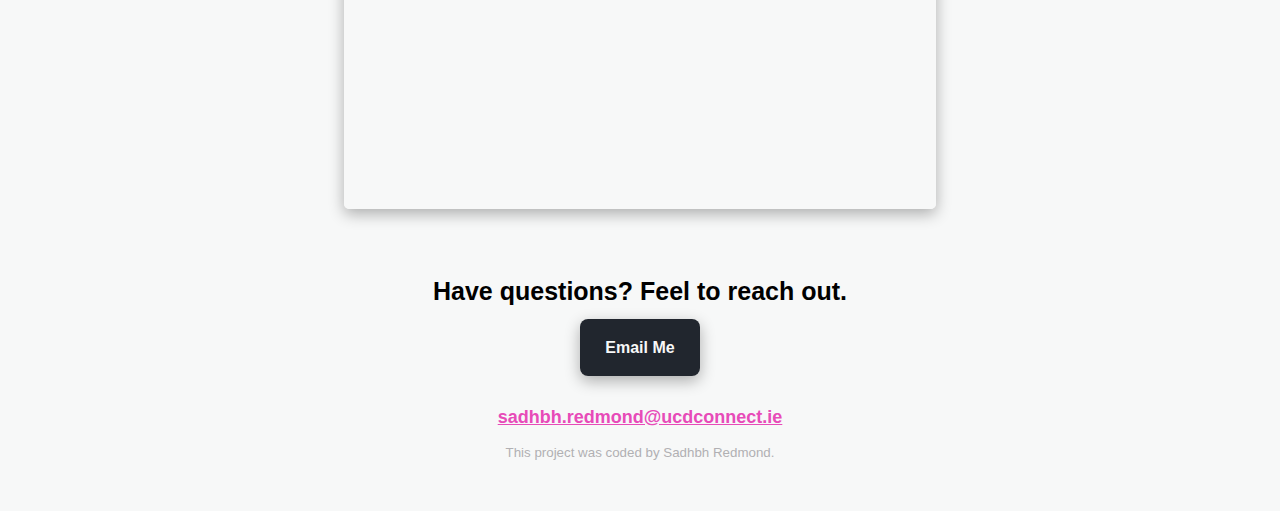
==== commit 30b202f9: "Merge branch 'main' of https://github.com/sadhbh23/COMP30680-Web-Dev_A1" ====
--- a/about.html
+++ b/about.html
@@ -44,7 +44,7 @@
           class="about-headshot-image"
         />
         <section class="about-info">
-          <h3 class="about-me-header">About Me</h3>
+          <h3>About Me</h3>
           <hr />
           <p>
             Lorem ipsum dolor sit amet consectetur adipisicing elit. Ratione
@@ -93,6 +93,12 @@
         allow="accelerometer; autoplay; clipboard-write; encrypted-media; gyroscope; picture-in-picture; web-share"
         allowfullscreen
       ></iframe>
+      <div class="contact-container">
+        <h4>Have questions? Feel to reach out.</h4>
+        <a href="mailto:sadhbh.redmond@ucdconnect.ie" class="hero-button"
+          >Email Me</a
+        >
+      </div>
     </main>
     <footer>
       <a href="mailto:sadhbh.redmond@ucdconnect.ie" class="email-link"
--- a/src/styles.css
+++ b/src/styles.css
@@ -123,7 +123,7 @@
   max-height: 450px;
   position: relative;
   top: 40px;
-  transition: transform 2s;
+  transition: transform 400ms;
 }
 img.about-headshot-image:hover,
 img.index-image:hover {
@@ -185,7 +185,7 @@
   color: var(--secondary-colour);
   background: var(--primary-gradient);
 }
-th.table-heading,
+th,
 td {
   padding: 15px 50px;
 }
@@ -293,7 +293,7 @@
     margin-top: 10px;
   }
 
-  /* Force table to not be like tables anymore */
+  /*The code below was written with reference to https://css-tricks.com/responsive-data-tables/*/
   table,
   thead,
   tbody,
@@ -303,8 +303,6 @@
     display: block;
   }
 
-  /* Hide table headers (but not display: none;, for accessibility) */
-
   thead tr {
     display: none;
   }
@@ -317,13 +315,14 @@
     position: relative;
     padding-left: 50%;
   }
+
   td:before {
     position: absolute;
+    left: 6px;
     top: 16px;
-    left: 6px;
-    width: 45%;
     padding-right: 10px;
     white-space: nowrap;
+    width: 45%;
   }
 
   td.msc-table:nth-of-type(1):before {
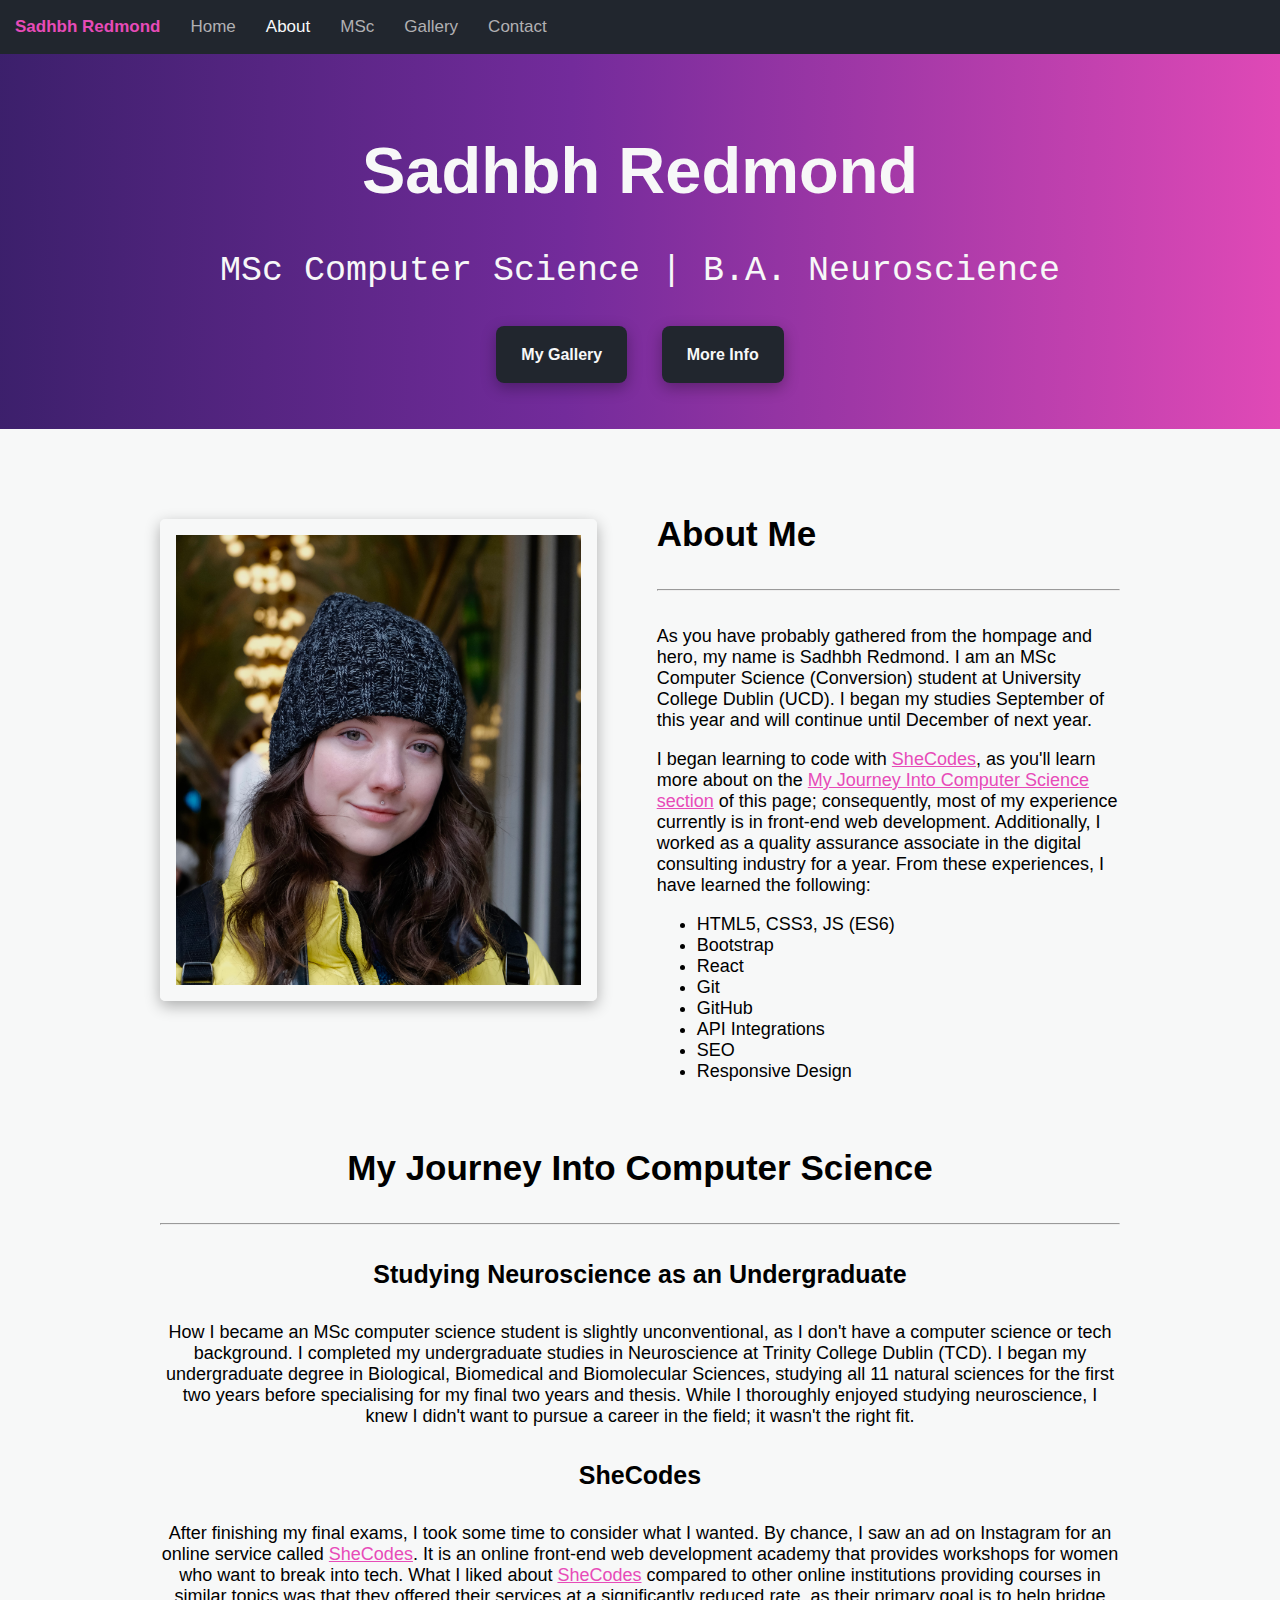
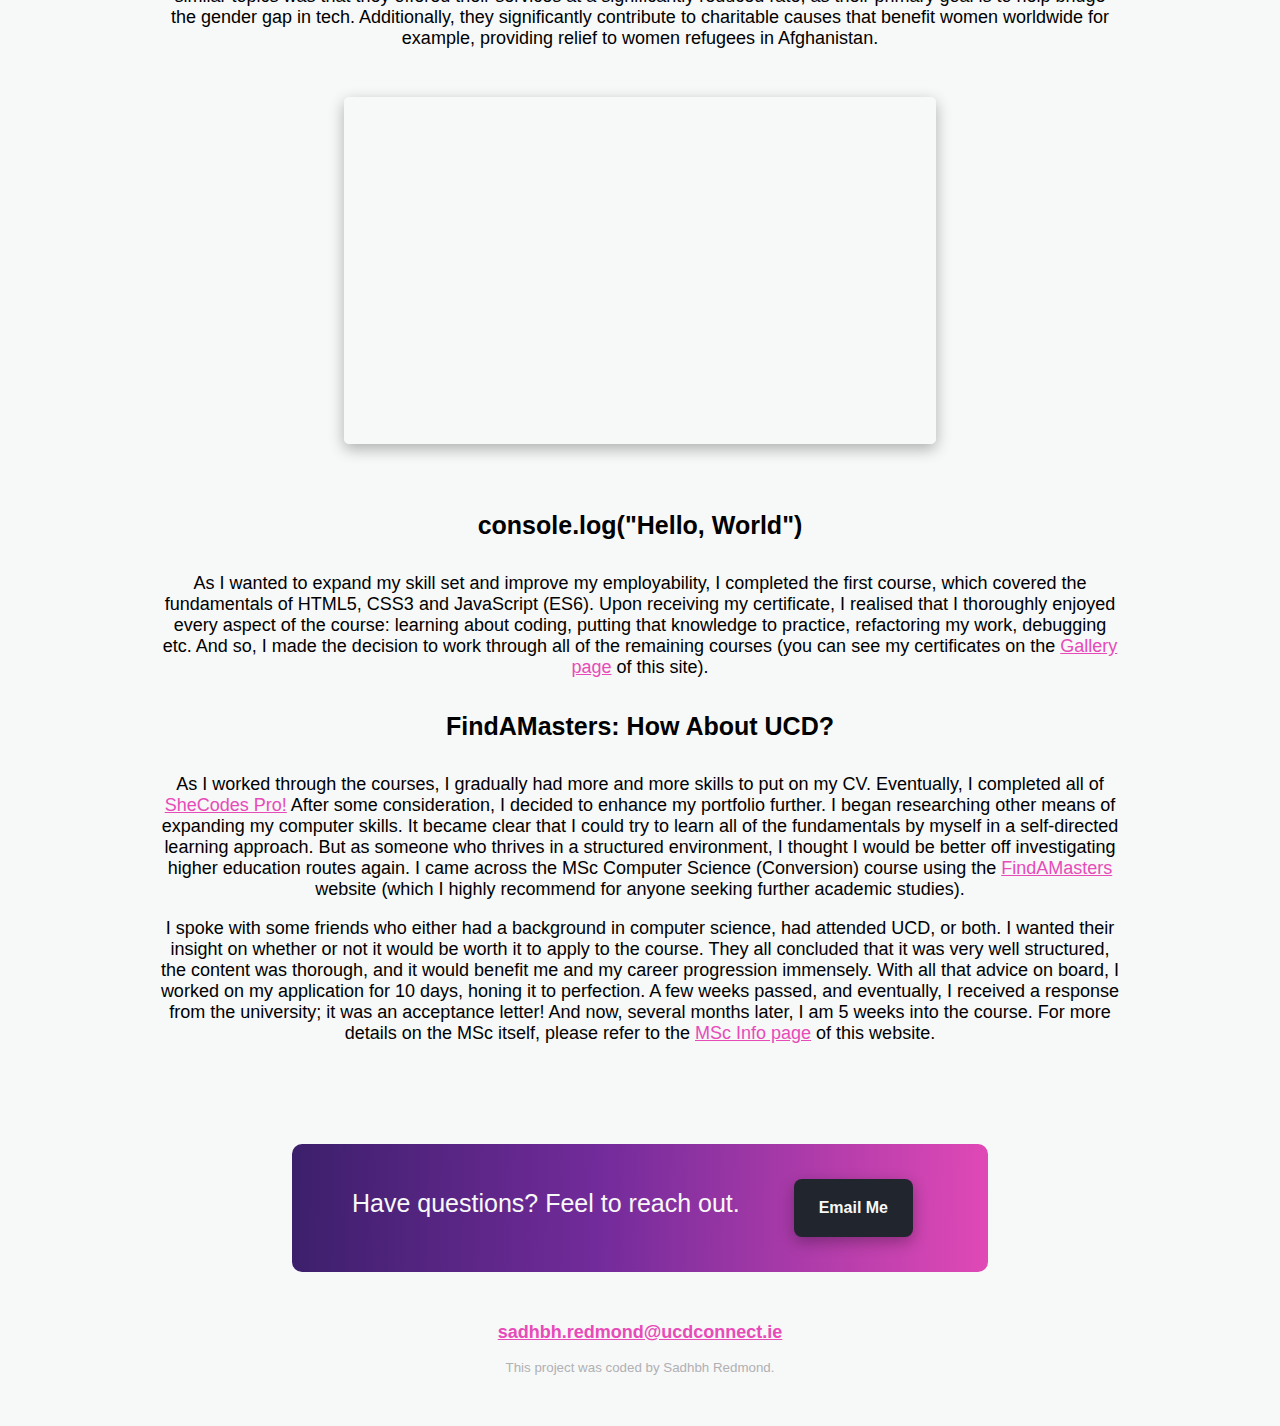
==== commit 55ecdc13: "Replaced Placeholder Text" ====
--- a/about.html
+++ b/about.html
@@ -22,14 +22,6 @@
       <div class="page-hero-content">
         <h1>Sadhbh Redmond</h1>
         <h2>MSc Computer Science | B.A. Neuroscience</h2>
-
-        <p>
-          Lorem ipsum dolor sit amet consectetur adipisicing elit. Saepe nemo
-          necessitatibus nobis. Dolorum, nihil. Totam quos iure eligendi nihil
-          voluptates delectus nesciunt, quis nam omnis. Provident quod
-          repellendus voluptatum dolorum.
-        </p>
-
         <div class="hero-links">
           <a href="gallery.html" class="hero-button">My Gallery</a>
           <a href="further-info.html" class="hero-button">More Info</a>
@@ -47,16 +39,22 @@
           <h3>About Me</h3>
           <hr />
           <p>
-            Lorem ipsum dolor sit amet consectetur adipisicing elit. Ratione
-            ipsa id itaque minima dicta ab? Molestias asperiores nisi blanditiis
-            ipsa, quia dolor similique accusantium voluptatibus inventore! Alias
-            consectetur odit quod.
+            As you have probably gathered from the hompage and hero, my name is
+            Sadhbh Redmond. I am an MSc Computer Science (Conversion) student at
+            University College Dublin (UCD). I began my studies September of
+            this year and will continue until December of next year.
           </p>
           <p>
-            Lorem ipsum dolor sit amet, consectetur adipisicing elit. Maxime
-            ullam blanditiis, rem nihil explicabo eius, repellendus consequatur
-            nobis odit atque quasi ducimus laudantium reprehenderit vitae culpa
-            iusto veritatis, rerum quisquam.
+            I began learning to code with
+            <a href="https://www.shecodes.io/" target="_blank">SheCodes</a>, as
+            you'll learn more about on the
+            <a href="about.html#journey-into-comp-sci"
+              >My Journey Into Computer Science section</a
+            >
+            of this page; consequently, most of my experience currently is in
+            front-end web development. Additionally, I worked as a quality
+            assurance associate in the digital consulting industry for a year.
+            From these experiences, I have learned the following:
           </p>
           <ul>
             <li>HTML5, CSS3, JS (ES6)</li>
@@ -72,27 +70,92 @@
       </div>
 
       <section>
-        <h3>My Journey Into Computer Science</h3>
+        <h3 id="journey-into-comp-sci">My Journey Into Computer Science</h3>
         <hr />
+        <h4>Studying Neuroscience as an Undergraduate</h4>
+        <p>
+          How I became an MSc computer science student is slightly
+          unconventional, as I don't have a computer science or tech background.
+          I completed my undergraduate studies in Neuroscience at Trinity
+          College Dublin (TCD). I began my undergraduate degree in Biological,
+          Biomedical and Biomolecular Sciences, studying all 11 natural sciences
+          for the first two years before specialising for my final two years and
+          thesis. While I thoroughly enjoyed studying neuroscience, I knew I
+          didn't want to pursue a career in the field; it wasn't the right fit.
+        </p>
         <h4>SheCodes</h4>
         <p>
-          Lorem ipsum, dolor sit amet consectetur adipisicing elit. Esse
-          adipisci, reprehenderit porro qui voluptatum ea eius ipsam facilis
-          sint maxime fuga ipsum rem quibusdam exercitationem voluptate suscipit
-          illo temporibus sit!
+          After finishing my final exams, I took some time to consider what I
+          wanted. By chance, I saw an ad on Instagram for an online service
+          called
+          <a href="https://www.shecodes.io/" target="_blank">SheCodes</a>. It is
+          an online front-end web development academy that provides workshops
+          for women who want to break into tech. What I liked about
+          <a href="https://www.shecodes.io/" target="_blank">SheCodes</a>
+          compared to other online institutions providing courses in similar
+          topics was that they offered their services at a significantly reduced
+          rate, as their primary goal is to help bridge the gender gap in tech.
+          Additionally, they significantly contribute to charitable causes that
+          benefit women worldwide for example, providing relief to women
+          refugees in Afghanistan.
+        </p>
+        <!--This video was embedded using the code snippet provided by YouTube at  https://www.youtube.com/embed/T1gRrGnJSnw?si=GUkvOpm37wm8gL0N-->
+        <iframe
+          class="embedded-shecodes-video"
+          width="560"
+          height="315"
+          src="https://www.youtube.com/embed/T1gRrGnJSnw?si=GUkvOpm37wm8gL0N"
+          title="YouTube video player"
+          frameborder="0"
+          allow="accelerometer; autoplay; clipboard-write; encrypted-media; gyroscope; picture-in-picture; web-share"
+          allowfullscreen
+        ></iframe>
+        <h4>console.log("Hello, World")</h4>
+        <p>
+          As I wanted to expand my skill set and improve my employability, I
+          completed the first course, which covered the fundamentals of HTML5,
+          CSS3 and JavaScript (ES6). Upon receiving my certificate, I realised
+          that I thoroughly enjoyed every aspect of the course: learning about
+          coding, putting that knowledge to practice, refactoring my work,
+          debugging etc. And so, I made the decision to work through all of the
+          remaining courses (you can see my certificates on the
+          <a href="gallery.html">Gallery page</a> of this site).
+        </p>
+        <h4>FindAMasters: How About UCD?</h4>
+        <p>
+          As I worked through the courses, I gradually had more and more skills
+          to put on my CV. Eventually, I completed all of
+          <a href="https://www.shecodes.io/workshops" target="_blank"
+            >SheCodes Pro!</a
+          >
+          After some consideration, I decided to enhance my portfolio further. I
+          began researching other means of expanding my computer skills. It
+          became clear that I could try to learn all of the fundamentals by
+          myself in a self-directed learning approach. But as someone who
+          thrives in a structured environment, I thought I would be better off
+          investigating higher education routes again. I came across the MSc
+          Computer Science (Conversion) course using the
+          <a href="https://www.findamasters.com/" target="_blank"
+            >FindAMasters</a
+          >
+          website (which I highly recommend for anyone seeking further academic
+          studies).
+        </p>
+        <p>
+          I spoke with some friends who either had a background in computer
+          science, had attended UCD, or both. I wanted their insight on whether
+          or not it would be worth it to apply to the course. They all concluded
+          that it was very well structured, the content was thorough, and it
+          would benefit me and my career progression immensely. With all that
+          advice on board, I worked on my application for 10 days, honing it to
+          perfection. A few weeks passed, and eventually, I received a response
+          from the university; it was an acceptance letter! And now, several
+          months later, I am 5 weeks into the course. For more details on the
+          MSc itself, please refer to the
+          <a href="further-info.html">MSc Info page</a> of this website.
         </p>
       </section>
-      <!--This video was embedded using the code snippet provided by YouTube at  https://www.youtube.com/embed/T1gRrGnJSnw?si=GUkvOpm37wm8gL0N-->
-      <iframe
-        class="embedded-shecodes-video"
-        width="560"
-        height="315"
-        src="https://www.youtube.com/embed/T1gRrGnJSnw?si=GUkvOpm37wm8gL0N"
-        title="YouTube video player"
-        frameborder="0"
-        allow="accelerometer; autoplay; clipboard-write; encrypted-media; gyroscope; picture-in-picture; web-share"
-        allowfullscreen
-      ></iframe>
+
       <div class="contact-container">
         <h4>Have questions? Feel to reach out.</h4>
         <a href="mailto:sadhbh.redmond@ucdconnect.ie" class="hero-button"
--- a/src/styles.css
+++ b/src/styles.css
@@ -140,6 +140,9 @@
   margin: 30px 0;
 }
 
+a {
+  color: var(--quarternary-colour);
+}
 a.hero-button {
   color: var(--secondary-colour);
   background-color: var(--primary-colour);
@@ -244,6 +247,25 @@
   justify-content: space-evenly;
 }
 
+.contact-container {
+  background: var(--primary-gradient);
+  border-radius: 10px;
+  display: flex;
+  justify-content: space-between;
+  padding: 30px 60px;
+  margin: 0 auto;
+  margin-top: 100px;
+  max-width: 60%;
+  text-align: left;
+}
+.contact-container h4 {
+  color: var(--secondary-colour);
+  font-weight: 400;
+  margin: 0;
+  position: relative;
+  top: 15px;
+}
+
 @media (max-width: 992px) {
   h1 {
     font-size: 50px;
@@ -269,6 +291,10 @@
   div.project-overview,
   .about-overview {
     display: block;
+  }
+
+  div.contact-container {
+    display: none;
   }
 
   img.index-image {
